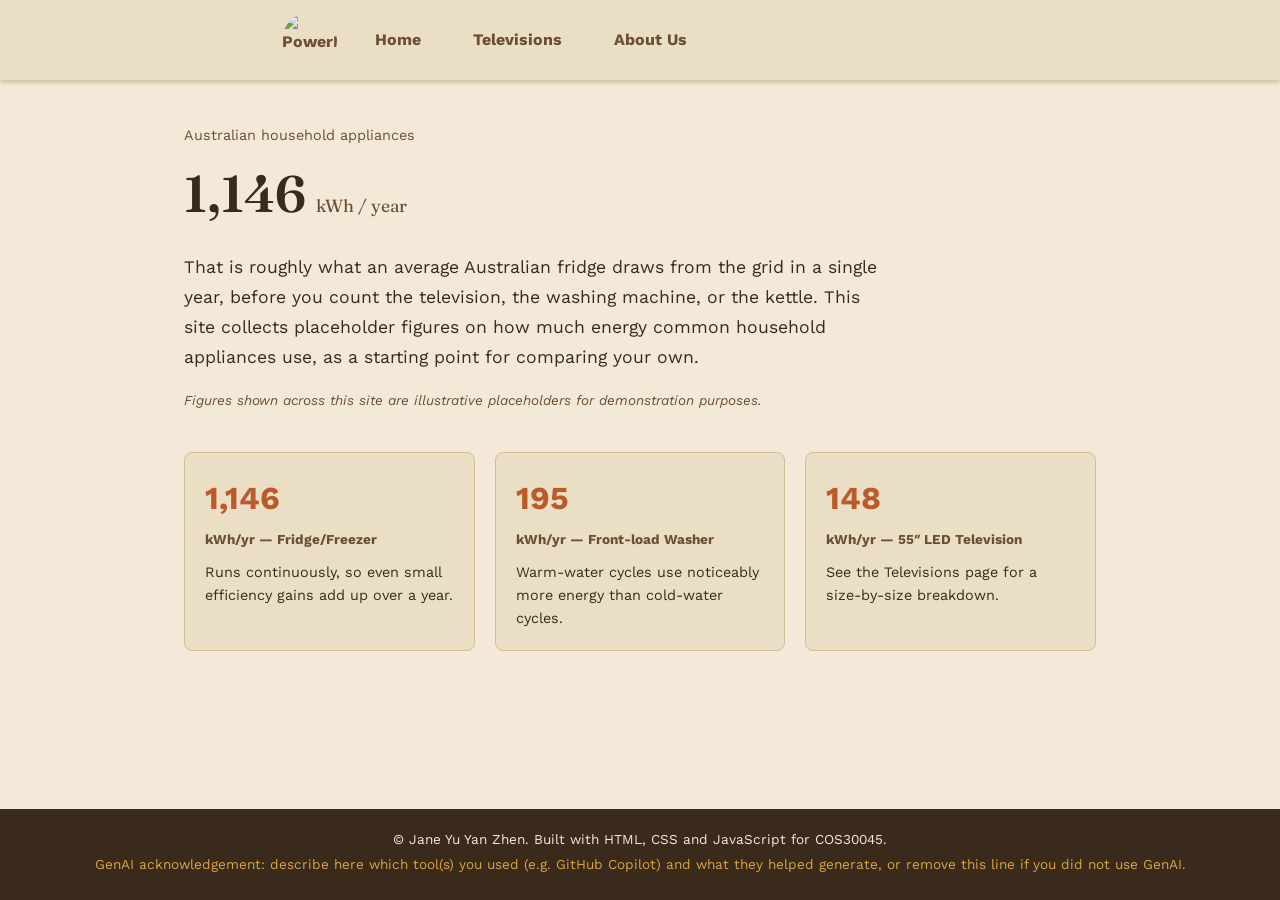
==== index.html @ 902ef65e "Update index.html" ====
<!DOCTYPE html>
<html lang="en">
<head>
	<meta charset="utf-8" />
	<meta name="description" content="Appliance Energy Consumption">
	<meta name="keywords" content="HTML, CSS, JavaScript, Energy">
	<meta name="author" content="Jane Yu Yan Zhen">
	<link rel="preconnect" href="https://fonts.googleapis.com">
	<link rel="preconnect" href="https://fonts.gstatic.com" crossorigin>
	<link href="https://fonts.googleapis.com/css2?family=Fraunces:opsz,wght@9..144,500;9..144,600;9..144,700&family=Work+Sans:wght@400;500;600&display=swap" rel="stylesheet">
	<link href="style.css" rel="stylesheet" type="text/css" />
	<script src="javascript.js"></script>
	<title>Home &mdash; Appliance Energy Consumption</title>
</head>
<body>
	<nav>
		<div class="nav-left">
			<a href="index.html" class="logo" aria-label="Home">
				<img src="PowerIcon.png" width="55" height="55" alt="PowerIconLogo">
			</a>
			<label for="menu-toggle" class="menu-icon">&#9776;</label>
		</div>

		<input type="checkbox" id="menu-toggle">

		<div class="menu">
			<div class="dropdown">
				<a href="index.html" class="dropbtn">Home</a>
			</div>
			<div class="dropdown">
				<a href="televisions.html" class="dropbtn">Televisions</a>
			</div>
			<div class="dropdown">
				<a href="about.html" class="dropbtn">About Us</a>
			</div>
		</div>
	</nav>

	<main>
		<div class="hero-container">
			<p class="eyebrow">Australian household appliances</p>
			<h1 class="hero-stat">1,146 <span class="hero-unit">kWh / year</span></h1>
			<p id="heroP">That is roughly what an average Australian fridge draws from the grid
			in a single year, before you count the television, the washing machine, or the kettle.
			This site collects placeholder figures on how much energy common household appliances
			use, as a starting point for comparing your own.</p>
			<p class="data-note">Figures shown across this site are illustrative placeholders for demonstration purposes.</p>
		</div>

		<section class="fact-section">
			<div class="fact-container">
				<div class="fact-card">
					<span class="fact-number">1,146</span>
					<span class="fact-label">kWh/yr &mdash; Fridge/Freezer</span>
					<p>Runs continuously, so even small efficiency gains add up over a year.</p>
				</div>
				<div class="fact-card">
					<span class="fact-number">195</span>
					<span class="fact-label">kWh/yr &mdash; Front-load Washer</span>
					<p>Warm-water cycles use noticeably more energy than cold-water cycles.</p>
				</div>
				<div class="fact-card">
					<span class="fact-number">148</span>
					<span class="fact-label">kWh/yr &mdash; 55&Prime; LED Television</span>
					<p>See the Televisions page for a size-by-size breakdown.</p>
				</div>
			</div>
		</section>
	</main>

	<footer class="footer">
		<div class="footer-bottom">
			<p>&copy; <span id="footerYear"></span> Jane Yu Yan Zhen. Built with HTML, CSS and JavaScript for COS30045.</p>
			<p class="genai-note">GenAI acknowledgement: describe here which tool(s) you used (e.g. GitHub Copilot) and what they helped generate, or remove this line if you did not use GenAI.</p>
		</div>
	</footer>
</body>
</html>
---- style.css ----
*, *::before, *::after{
	box-sizing: border-box;
}

html, body{
	height: 100%;
}

body{
	background-color:#F4E9D8;
	margin: 0;
	line-height: 1.6;
	font-family: "Work Sans", Arial, sans-serif;
	padding-top: 90px;
	color: #3A2A1C;
	display: flex;
	flex-direction: column;
	min-height: 100vh;
}

h1, h2{
	font-family: "Fraunces", Georgia, serif;
	font-weight: 600;
}

body a{
	color: #6B4E33;
	text-decoration: none;
	font-weight: bold;
	transition: color 0.3s ease, border-bottom 0.3s ease;
}

body a:hover{
	color: #BD5A2C;
}

/* MENU for each webpage */
	nav {
		position: fixed;
		top: 0;
		left: 0;
		width: 100%;
		height: 80px;
		background: #EADFC4;
		display: flex;
		padding: 15px 32px;
		box-shadow: 0 2px 5px #C9B594;
		z-index: 1000;
		color: #3A2A1C;
		align-items: center;
		justify-content: flex-start;
	}

	.nav-left{
		display: flex;
		align-items: center;
		gap: 20px;
		margin-left: 250px;
	}

	.logo img{
		display: block;
		cursor: pointer;
		border-radius: 50%;
		transition: transform 0.15s ease;
	}

	.logo img:hover{
		transform: scale(1.08);
	}

	.menu{
		display: flex;
		align-items: center;
		gap: 16px;
		margin-left: 20px;
		margin-right: 0;
	}

	.menu-icon{
		display: none;
		font-size: 20px;
		cursor: pointer;
		padding: 10px;
		color: #3A2A1C;
		user-select: none;
	}

	#menu-toggle{
		display: none;
	}

	.dropbtn{
		font-family: "Work Sans", Arial, sans-serif;
		font-size: 1rem;
		color: #6B4E33;
		background: none;
		border: none;
		padding: 10px 18px;
		border-radius: 999px;
		font-weight: bold;
		cursor: pointer;
		transition: background 0.2s ease, color 0.2s ease;
	}

	.dropbtn:hover{
		background: #D3BD95;
		color: #3A2A1C;
	}

/* Navigation Highlighting Styles */
	.menu a.active{
		background: #BD5A2C !important;
		color: #F4E9D8 !important;
	}

	.menu a.active:hover{
		background: #BD5A2C;
		color: #F4E9D8;
	}

/* PAGE SECTIONS */
	main{
		max-width: 960px;
		width: 100%;
		box-sizing: border-box;
		margin: 0 auto;
		padding: 20px 24px 60px;
		flex: 1 0 auto;
	}

	.eyebrow{
		color: #6B4E33;
		font-size: 0.9rem;
		margin-bottom: 6px;
	}

/* HOME PAGE */
	.hero-container{
		max-width: 700px;
		margin-bottom: 40px;
	}

	.hero-stat{
		font-size: 3.2rem;
		color: #3A2A1C;
		margin: 0 0 15px 0;
	}

	.hero-unit{
		font-size: 1.1rem;
		font-weight: normal;
		color: #6B4E33;
	}

	#heroP{
		font-size: 1.1rem;
		line-height: 1.7;
	}

	.data-note{
		font-size: 0.85rem;
		color: #6B4E33;
		font-style: italic;
	}

	.fact-section{
		margin-top: 20px;
	}

	.fact-container{
		display: flex;
		gap: 20px;
	}

	.fact-card{
		flex: 1;
		background-color: #EADFC4;
		border: 1px solid #D3BD95;
		border-radius: 8px;
		padding: 20px;
	}

	.fact-number{
		display: block;
		font-size: 2rem;
		font-weight: bold;
		color: #BD5A2C;
	}

	.fact-label{
		display: block;
		font-size: 0.85rem;
		font-weight: bold;
		color: #6B4E33;
		margin: 5px 0 10px 0;
	}

	.fact-card p{
		font-size: 0.9rem;
		margin: 0;
	}

	@media (max-width: 768px) {
		.fact-container {
			flex-direction: column;
		}
	}

/* TELEVISIONS PAGE */
	.page-intro{
		max-width: 700px;
		margin-bottom: 30px;
	}

	.page-intro h2{
		font-size: 2rem;
		color: #3A2A1C;
		border-bottom: 2px solid #D3BD95;
		padding-bottom: 10px;
		display: inline-block;
	}

	.energy-table{
		width: 100%;
		border-collapse: collapse;
		margin-bottom: 10px;
	}

	.energy-table th, .energy-table td{
		padding: 12px;
		border: 1px solid #D3BD95;
		text-align: left;
	}

	.energy-table th{
		background-color: #EADFC4;
		color: #3A2A1C;
		font-size: 0.9rem;
	}

	.energy-table td{
		background-color: #FBF6EC;
	}

	.draw-bar{
		display: block;
		height: 10px;
		background: linear-gradient(90deg, #DCA53E, #BD5A2C);
		border-radius: 6px;
	}

	.tips-box{
		background-color: #EADFC4;
		border: 1px solid #D3BD95;
		border-radius: 8px;
		padding: 20px 24px;
		margin-bottom: 30px;
	}

	.tips-box ul{
		margin: 12px 0;
		padding-left: 20px;
	}

	.tips-box li{
		margin: 8px 0;
	}

	.chart-container{
		max-width: 480px;
		margin: 0 auto 10px;
		background-color: #FBF6EC;
		border: 1px solid #D3BD95;
		border-radius: 8px;
		padding: 20px;
	}

/* FOOTER */
	.footer{
		background-color: #3A2A1C;
		color: #F4E9D8;
		padding: 20px;
		text-align: center;
		font-size: 0.85rem;
		flex-shrink: 0;
	}

	.footer-bottom p{
		margin: 0 0 4px 0;
	}

	.genai-note{
		color: #DCA53E;
	}

/* Responsive design */
	@media (max-width: 768px) {
		.menu-icon{
			display: block;
		}

		.menu{
			display: none;
			flex-direction: column;
			position: absolute;
			top: 55px;
			left: 0;
			width: 100%;
			background: #EADFC4;
			text-align: center;
			gap: 0;
		}

		.dropdown{
			border-top: 1px solid #D3BD95;
		}

		.dropbtn{
			display: block;
			border-radius: 0;
			padding: 15px;
		}

		#menu-toggle:checked ~ .menu{
			display: flex;
		}
	}
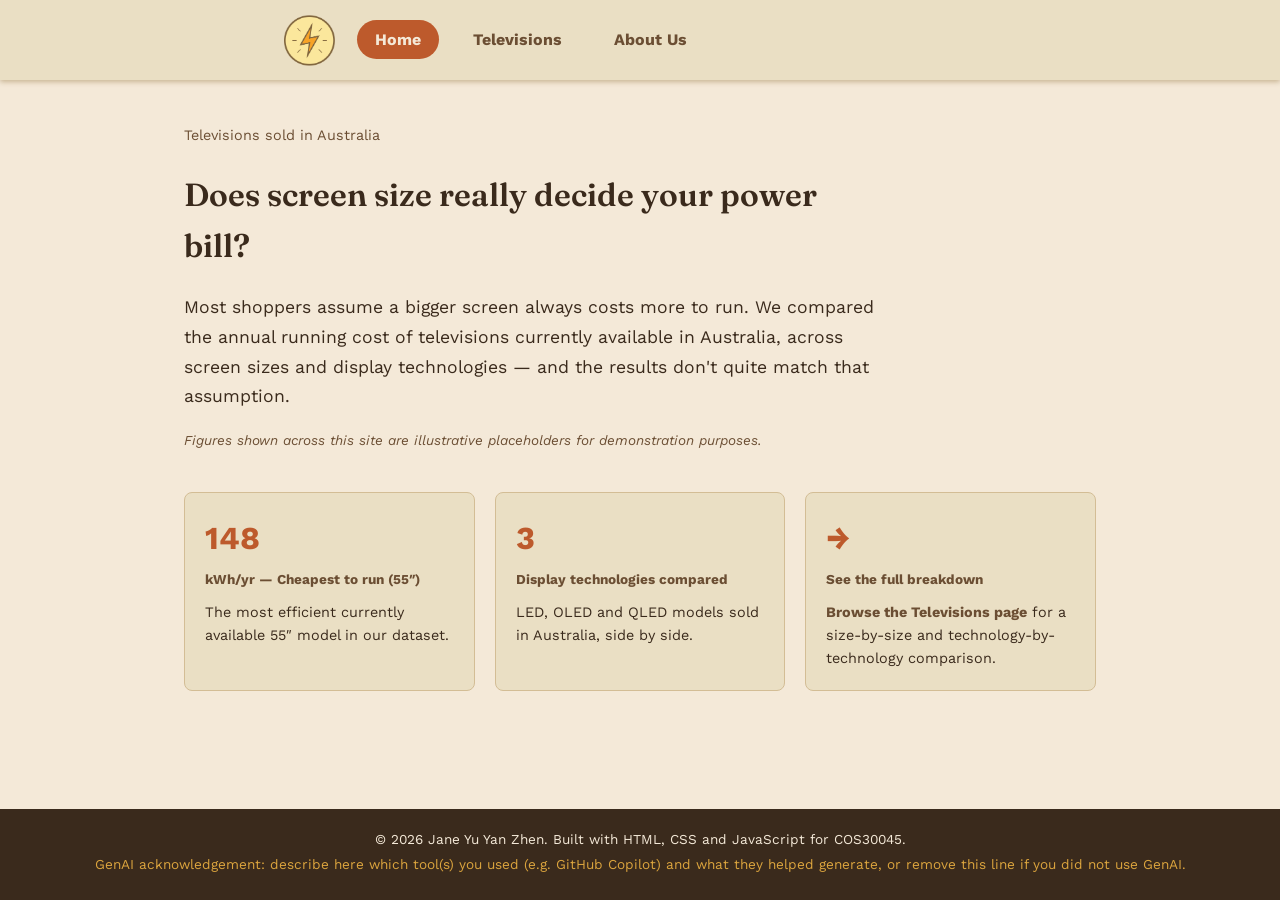
==== commit 3eaa14db: "Update index.html" ====
--- a/index.html
+++ b/index.html
@@ -2,15 +2,15 @@
 <html lang="en">
 <head>
 	<meta charset="utf-8" />
-	<meta name="description" content="Appliance Energy Consumption">
-	<meta name="keywords" content="HTML, CSS, JavaScript, Energy">
+	<meta name="description" content="Television Energy Consumption in Australia">
+	<meta name="keywords" content="HTML, CSS, JavaScript, Energy, Televisions, Australia">
 	<meta name="author" content="Jane Yu Yan Zhen">
 	<link rel="preconnect" href="https://fonts.googleapis.com">
 	<link rel="preconnect" href="https://fonts.gstatic.com" crossorigin>
 	<link href="https://fonts.googleapis.com/css2?family=Fraunces:opsz,wght@9..144,500;9..144,600;9..144,700&family=Work+Sans:wght@400;500;600&display=swap" rel="stylesheet">
 	<link href="style.css" rel="stylesheet" type="text/css" />
-	<script src="javascript.js"></script>
-	<title>Home &mdash; Appliance Energy Consumption</title>
+	<script src="script.js"></script>
+	<title>Home &mdash; TV Energy Consumption</title>
 </head>
 <body>
 	<nav>
@@ -38,31 +38,31 @@
 
 	<main>
 		<div class="hero-container">
-			<p class="eyebrow">Australian household appliances</p>
-			<h1 class="hero-stat">1,146 <span class="hero-unit">kWh / year</span></h1>
-			<p id="heroP">That is roughly what an average Australian fridge draws from the grid
-			in a single year, before you count the television, the washing machine, or the kettle.
-			This site collects placeholder figures on how much energy common household appliances
-			use, as a starting point for comparing your own.</p>
+			<p class="eyebrow">Televisions sold in Australia</p>
+			<h1 class="hero-headline">Does screen size really decide your power bill?</h1>
+			<p id="heroP">Most shoppers assume a bigger screen always costs more to run. We
+			compared the annual running cost of televisions currently available in Australia,
+			across screen sizes and display technologies &mdash; and the results don't quite
+			match that assumption.</p>
 			<p class="data-note">Figures shown across this site are illustrative placeholders for demonstration purposes.</p>
 		</div>
 
 		<section class="fact-section">
 			<div class="fact-container">
 				<div class="fact-card">
-					<span class="fact-number">1,146</span>
-					<span class="fact-label">kWh/yr &mdash; Fridge/Freezer</span>
-					<p>Runs continuously, so even small efficiency gains add up over a year.</p>
+					<span class="fact-number">148</span>
+					<span class="fact-label">kWh/yr &mdash; Cheapest to run (55&Prime;)</span>
+					<p>The most efficient currently available 55&Prime; model in our dataset.</p>
 				</div>
 				<div class="fact-card">
-					<span class="fact-number">195</span>
-					<span class="fact-label">kWh/yr &mdash; Front-load Washer</span>
-					<p>Warm-water cycles use noticeably more energy than cold-water cycles.</p>
+					<span class="fact-number">3</span>
+					<span class="fact-label">Display technologies compared</span>
+					<p>LED, OLED and QLED models sold in Australia, side by side.</p>
 				</div>
 				<div class="fact-card">
-					<span class="fact-number">148</span>
-					<span class="fact-label">kWh/yr &mdash; 55&Prime; LED Television</span>
-					<p>See the Televisions page for a size-by-size breakdown.</p>
+					<span class="fact-number">→</span>
+					<span class="fact-label">See the full breakdown</span>
+					<p><a href="televisions.html">Browse the Televisions page</a> for a size-by-size and technology-by-technology comparison.</p>
 				</div>
 			</div>
 		</section>
@@ -75,4 +75,4 @@
 		</div>
 	</footer>
 </body>
-</html>
+</html>
--- a/style.css
+++ b/style.css
@@ -7,7 +7,7 @@
 }
 
 body{
-	background-color:#F4E9D8;
+	background-color: #F4E9D8;
 	margin: 0;
 	line-height: 1.6;
 	font-family: "Work Sans", Arial, sans-serif;
@@ -34,295 +34,351 @@
 	color: #BD5A2C;
 }
 
-/* MENU for each webpage */
-	nav {
-		position: fixed;
-		top: 0;
+
+/* =========================
+   MENU / NAVIGATION
+   ========================= */
+
+nav{
+	position: fixed;
+	top: 0;
+	left: 0;
+	width: 100%;
+	height: 80px;
+	background: #EADFC4;
+	display: flex;
+	padding: 15px 32px;
+	box-shadow: 0 2px 5px #C9B594;
+	z-index: 1000;
+	color: #3A2A1C;
+	align-items: center;
+	justify-content: flex-start;
+}
+
+.nav-left{
+	display: flex;
+	align-items: center;
+	gap: 20px;
+	margin-left: 250px;
+}
+
+.logo img{
+	display: block;
+	cursor: pointer;
+	border-radius: 50%;
+	transition: transform 0.15s ease;
+}
+
+.logo img:hover{
+	transform: scale(1.08);
+}
+
+.menu{
+	display: flex;
+	align-items: center;
+	gap: 16px;
+	margin-left: 20px;
+	margin-right: 0;
+}
+
+.menu-icon{
+	display: none;
+	font-size: 20px;
+	cursor: pointer;
+	padding: 10px;
+	color: #3A2A1C;
+	user-select: none;
+}
+
+#menu-toggle{
+	display: none;
+}
+
+.dropbtn{
+	font-family: "Work Sans", Arial, sans-serif;
+	font-size: 1rem;
+	color: #6B4E33;
+	background: none;
+	border: none;
+	padding: 10px 18px;
+	border-radius: 999px;
+	font-weight: bold;
+	cursor: pointer;
+	transition: background 0.2s ease, color 0.2s ease;
+}
+
+.dropbtn:hover{
+	background: #D3BD95;
+	color: #3A2A1C;
+}
+
+
+/* Navigation Highlighting */
+
+.menu a.active{
+	background: #BD5A2C !important;
+	color: #F4E9D8 !important;
+}
+
+.menu a.active:hover{
+	background: #BD5A2C;
+	color: #F4E9D8;
+}
+
+
+/* =========================
+   PAGE SECTIONS
+   ========================= */
+
+main{
+	max-width: 960px;
+	width: 100%;
+	box-sizing: border-box;
+	margin: 0 auto;
+	padding: 20px 24px 60px;
+	flex: 1 0 auto;
+}
+
+.eyebrow{
+	color: #6B4E33;
+	font-size: 0.9rem;
+	margin-bottom: 6px;
+}
+
+
+/* =========================
+   HOME PAGE
+   ========================= */
+
+.hero-container{
+	max-width: 700px;
+	margin-bottom: 40px;
+}
+
+.hero-stat{
+	font-size: 3.2rem;
+	color: #3A2A1C;
+	margin: 0 0 15px 0;
+}
+
+.hero-unit{
+	font-size: 1.1rem;
+	font-weight: normal;
+	color: #6B4E33;
+}
+
+#heroP{
+	font-size: 1.1rem;
+	line-height: 1.7;
+}
+
+.data-note{
+	font-size: 0.85rem;
+	color: #6B4E33;
+	font-style: italic;
+}
+
+.fact-section{
+	margin-top: 20px;
+}
+
+.fact-container{
+	display: flex;
+	gap: 20px;
+}
+
+.fact-card{
+	flex: 1;
+	background-color: #EADFC4;
+	border: 1px solid #D3BD95;
+	border-radius: 8px;
+	padding: 20px;
+}
+
+.fact-number{
+	display: block;
+	font-size: 2rem;
+	font-weight: bold;
+	color: #BD5A2C;
+}
+
+.fact-label{
+	display: block;
+	font-size: 0.85rem;
+	font-weight: bold;
+	color: #6B4E33;
+	margin: 5px 0 10px 0;
+}
+
+.fact-card p{
+	font-size: 0.9rem;
+	margin: 0;
+}
+
+
+/* =========================
+   TELEVISIONS PAGE
+   ========================= */
+
+.page-intro{
+	max-width: 700px;
+	margin-bottom: 30px;
+}
+
+.page-intro h2{
+	font-size: 2rem;
+	color: #3A2A1C;
+	border-bottom: 2px solid #D3BD95;
+	padding-bottom: 10px;
+	display: inline-block;
+}
+
+
+/* Chart heading */
+
+main h3{
+	margin-left: 0;
+	text-align: left;
+}
+
+
+/* Chart */
+
+.chart-container{
+	width: 500px;
+	max-width: 100%;
+	margin: 20px 0 30px 0;
+	padding: 0;
+	background-color: transparent;
+	border: none;
+	border-radius: 0;
+	text-align: left;
+}
+
+/*.chart-container img{
+	width: 100%;
+	height: auto;
+	display: block;
+	margin: 0;
+}*/
+
+
+/* Energy Table */
+
+.energy-table{
+	width: 100%;
+	border-collapse: collapse;
+	margin-bottom: 10px;
+}
+
+.energy-table th,
+.energy-table td{
+	padding: 12px;
+	border: 1px solid #D3BD95;
+	text-align: left;
+}
+
+.energy-table th{
+	background-color: #EADFC4;
+	color: #3A2A1C;
+	font-size: 0.9rem;
+}
+
+.energy-table td{
+	background-color: #FBF6EC;
+}
+
+
+/* Energy Bar */
+
+.draw-bar{
+	display: block;
+	height: 10px;
+	background: linear-gradient(90deg, #DCA53E, #BD5A2C);
+	border-radius: 6px;
+}
+
+
+/* Tips Box */
+
+.tips-box{
+	background-color: #EADFC4;
+	border: 1px solid #D3BD95;
+	border-radius: 8px;
+	padding: 20px 24px;
+	margin-bottom: 30px;
+}
+
+.tips-box ul{
+	margin: 12px 0;
+	padding-left: 20px;
+}
+
+.tips-box li{
+	margin: 8px 0;
+}
+
+
+/* =========================
+   FOOTER
+   ========================= */
+
+.footer{
+	background-color: #3A2A1C;
+	color: #F4E9D8;
+	padding: 20px;
+	text-align: center;
+	font-size: 0.85rem;
+	flex-shrink: 0;
+}
+
+.footer-bottom p{
+	margin: 0 0 4px 0;
+}
+
+.genai-note{
+	color: #DCA53E;
+}
+
+
+/* =========================
+   RESPONSIVE DESIGN
+   ========================= */
+
+@media (max-width: 768px){
+
+	.fact-container{
+		flex-direction: column;
+	}
+
+	.menu-icon{
+		display: block;
+	}
+
+	.menu{
+		display: none;
+		flex-direction: column;
+		position: absolute;
+		top: 55px;
 		left: 0;
 		width: 100%;
-		height: 80px;
 		background: #EADFC4;
+		text-align: center;
+		gap: 0;
+	}
+
+	.dropdown{
+		border-top: 1px solid #D3BD95;
+	}
+
+	.dropbtn{
+		display: block;
+		border-radius: 0;
+		padding: 15px;
+	}
+
+	#menu-toggle:checked ~ .menu{
 		display: flex;
-		padding: 15px 32px;
-		box-shadow: 0 2px 5px #C9B594;
-		z-index: 1000;
-		color: #3A2A1C;
-		align-items: center;
-		justify-content: flex-start;
-	}
-
-	.nav-left{
-		display: flex;
-		align-items: center;
-		gap: 20px;
-		margin-left: 250px;
-	}
-
-	.logo img{
-		display: block;
-		cursor: pointer;
-		border-radius: 50%;
-		transition: transform 0.15s ease;
-	}
-
-	.logo img:hover{
-		transform: scale(1.08);
-	}
-
-	.menu{
-		display: flex;
-		align-items: center;
-		gap: 16px;
-		margin-left: 20px;
-		margin-right: 0;
-	}
-
-	.menu-icon{
-		display: none;
-		font-size: 20px;
-		cursor: pointer;
-		padding: 10px;
-		color: #3A2A1C;
-		user-select: none;
-	}
-
-	#menu-toggle{
-		display: none;
-	}
-
-	.dropbtn{
-		font-family: "Work Sans", Arial, sans-serif;
-		font-size: 1rem;
-		color: #6B4E33;
-		background: none;
-		border: none;
-		padding: 10px 18px;
-		border-radius: 999px;
-		font-weight: bold;
-		cursor: pointer;
-		transition: background 0.2s ease, color 0.2s ease;
-	}
-
-	.dropbtn:hover{
-		background: #D3BD95;
-		color: #3A2A1C;
-	}
-
-/* Navigation Highlighting Styles */
-	.menu a.active{
-		background: #BD5A2C !important;
-		color: #F4E9D8 !important;
-	}
-
-	.menu a.active:hover{
-		background: #BD5A2C;
-		color: #F4E9D8;
-	}
-
-/* PAGE SECTIONS */
-	main{
-		max-width: 960px;
-		width: 100%;
-		box-sizing: border-box;
-		margin: 0 auto;
-		padding: 20px 24px 60px;
-		flex: 1 0 auto;
-	}
-
-	.eyebrow{
-		color: #6B4E33;
-		font-size: 0.9rem;
-		margin-bottom: 6px;
-	}
-
-/* HOME PAGE */
-	.hero-container{
-		max-width: 700px;
-		margin-bottom: 40px;
-	}
-
-	.hero-stat{
-		font-size: 3.2rem;
-		color: #3A2A1C;
-		margin: 0 0 15px 0;
-	}
-
-	.hero-unit{
-		font-size: 1.1rem;
-		font-weight: normal;
-		color: #6B4E33;
-	}
-
-	#heroP{
-		font-size: 1.1rem;
-		line-height: 1.7;
-	}
-
-	.data-note{
-		font-size: 0.85rem;
-		color: #6B4E33;
-		font-style: italic;
-	}
-
-	.fact-section{
-		margin-top: 20px;
-	}
-
-	.fact-container{
-		display: flex;
-		gap: 20px;
-	}
-
-	.fact-card{
-		flex: 1;
-		background-color: #EADFC4;
-		border: 1px solid #D3BD95;
-		border-radius: 8px;
-		padding: 20px;
-	}
-
-	.fact-number{
-		display: block;
-		font-size: 2rem;
-		font-weight: bold;
-		color: #BD5A2C;
-	}
-
-	.fact-label{
-		display: block;
-		font-size: 0.85rem;
-		font-weight: bold;
-		color: #6B4E33;
-		margin: 5px 0 10px 0;
-	}
-
-	.fact-card p{
-		font-size: 0.9rem;
-		margin: 0;
-	}
-
-	@media (max-width: 768px) {
-		.fact-container {
-			flex-direction: column;
-		}
-	}
-
-/* TELEVISIONS PAGE */
-	.page-intro{
-		max-width: 700px;
-		margin-bottom: 30px;
-	}
-
-	.page-intro h2{
-		font-size: 2rem;
-		color: #3A2A1C;
-		border-bottom: 2px solid #D3BD95;
-		padding-bottom: 10px;
-		display: inline-block;
-	}
-
-	.energy-table{
-		width: 100%;
-		border-collapse: collapse;
-		margin-bottom: 10px;
-	}
-
-	.energy-table th, .energy-table td{
-		padding: 12px;
-		border: 1px solid #D3BD95;
-		text-align: left;
-	}
-
-	.energy-table th{
-		background-color: #EADFC4;
-		color: #3A2A1C;
-		font-size: 0.9rem;
-	}
-
-	.energy-table td{
-		background-color: #FBF6EC;
-	}
-
-	.draw-bar{
-		display: block;
-		height: 10px;
-		background: linear-gradient(90deg, #DCA53E, #BD5A2C);
-		border-radius: 6px;
-	}
-
-	.tips-box{
-		background-color: #EADFC4;
-		border: 1px solid #D3BD95;
-		border-radius: 8px;
-		padding: 20px 24px;
-		margin-bottom: 30px;
-	}
-
-	.tips-box ul{
-		margin: 12px 0;
-		padding-left: 20px;
-	}
-
-	.tips-box li{
-		margin: 8px 0;
-	}
-
-	.chart-container{
-		max-width: 480px;
-		margin: 0 auto 10px;
-		background-color: #FBF6EC;
-		border: 1px solid #D3BD95;
-		border-radius: 8px;
-		padding: 20px;
-	}
-
-/* FOOTER */
-	.footer{
-		background-color: #3A2A1C;
-		color: #F4E9D8;
-		padding: 20px;
-		text-align: center;
-		font-size: 0.85rem;
-		flex-shrink: 0;
-	}
-
-	.footer-bottom p{
-		margin: 0 0 4px 0;
-	}
-
-	.genai-note{
-		color: #DCA53E;
-	}
-
-/* Responsive design */
-	@media (max-width: 768px) {
-		.menu-icon{
-			display: block;
-		}
-
-		.menu{
-			display: none;
-			flex-direction: column;
-			position: absolute;
-			top: 55px;
-			left: 0;
-			width: 100%;
-			background: #EADFC4;
-			text-align: center;
-			gap: 0;
-		}
-
-		.dropdown{
-			border-top: 1px solid #D3BD95;
-		}
-
-		.dropbtn{
-			display: block;
-			border-radius: 0;
-			padding: 15px;
-		}
-
-		#menu-toggle:checked ~ .menu{
-			display: flex;
-		}
-	}
+	}
+
+}
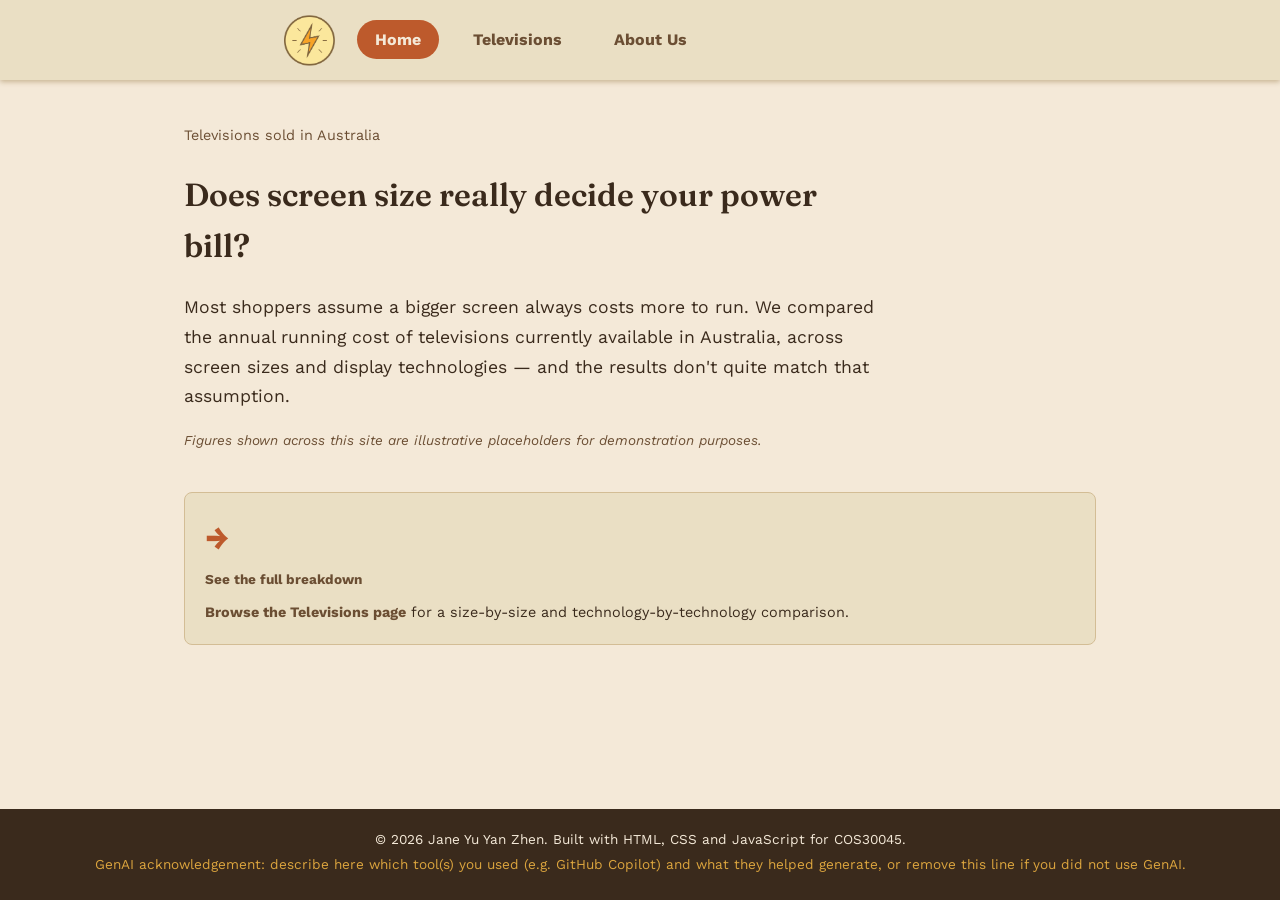
==== commit 1acf3175: "Update index.html" ====
--- a/index.html
+++ b/index.html
@@ -50,16 +50,6 @@
 		<section class="fact-section">
 			<div class="fact-container">
 				<div class="fact-card">
-					<span class="fact-number">148</span>
-					<span class="fact-label">kWh/yr &mdash; Cheapest to run (55&Prime;)</span>
-					<p>The most efficient currently available 55&Prime; model in our dataset.</p>
-				</div>
-				<div class="fact-card">
-					<span class="fact-number">3</span>
-					<span class="fact-label">Display technologies compared</span>
-					<p>LED, OLED and QLED models sold in Australia, side by side.</p>
-				</div>
-				<div class="fact-card">
 					<span class="fact-number">→</span>
 					<span class="fact-label">See the full breakdown</span>
 					<p><a href="televisions.html">Browse the Televisions page</a> for a size-by-size and technology-by-technology comparison.</p>
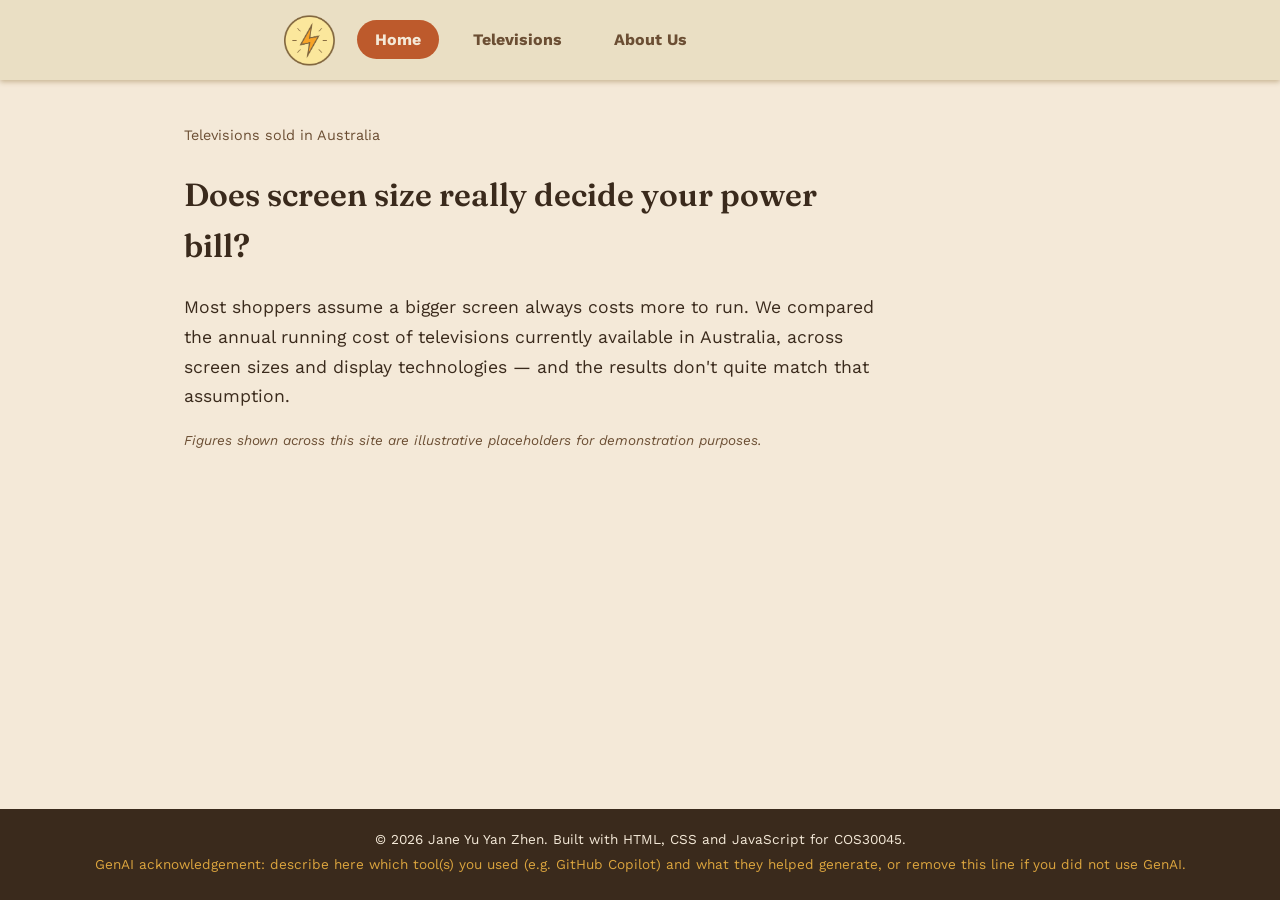
==== commit 260d033c: "Update index.html" ====
--- a/index.html
+++ b/index.html
@@ -47,15 +47,6 @@
 			<p class="data-note">Figures shown across this site are illustrative placeholders for demonstration purposes.</p>
 		</div>
 
-		<section class="fact-section">
-			<div class="fact-container">
-				<div class="fact-card">
-					<span class="fact-number">→</span>
-					<span class="fact-label">See the full breakdown</span>
-					<p><a href="televisions.html">Browse the Televisions page</a> for a size-by-size and technology-by-technology comparison.</p>
-				</div>
-			</div>
-		</section>
 	</main>
 
 	<footer class="footer">
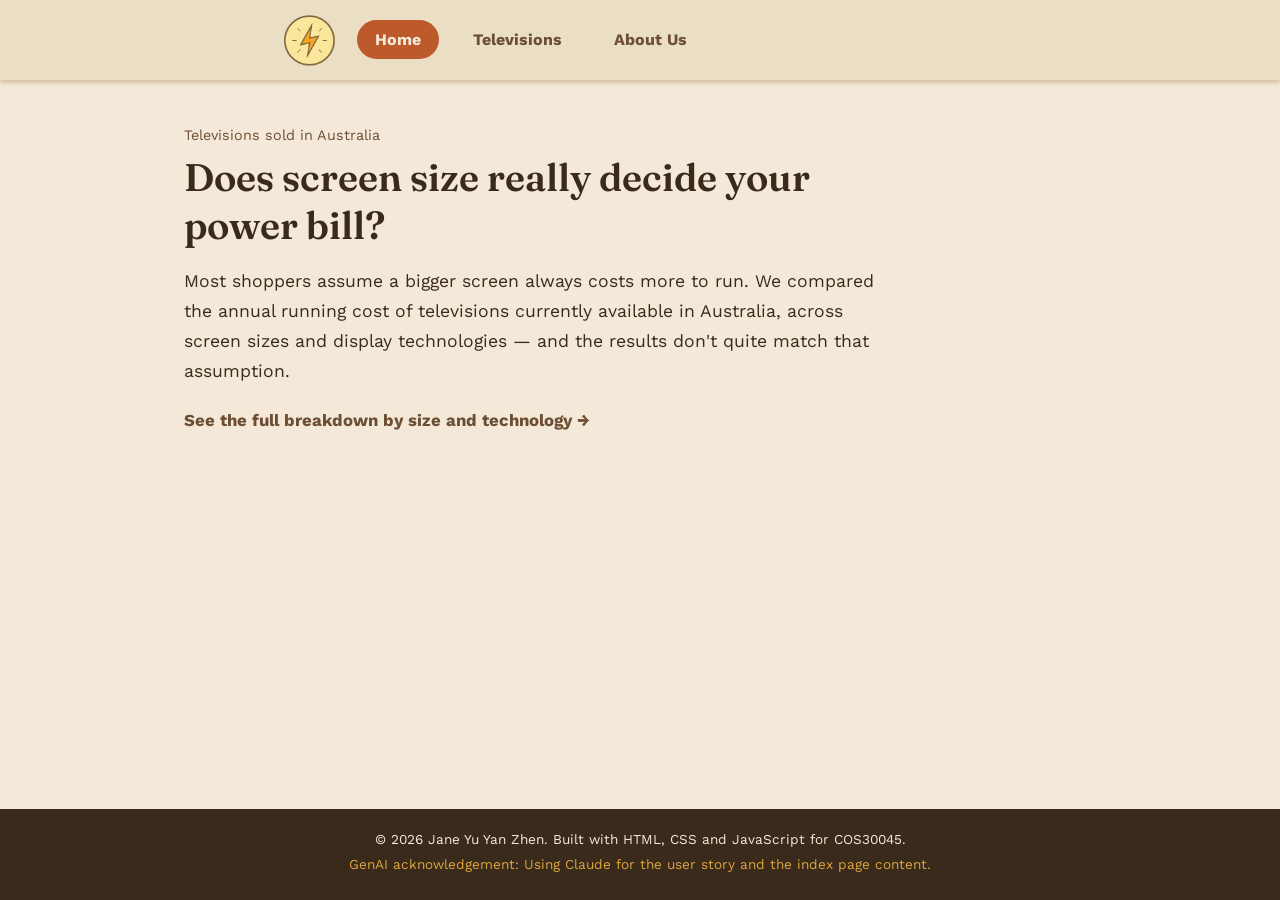
==== commit 9f5fbda3: "changing index page" ====
--- a/index.html
+++ b/index.html
@@ -44,7 +44,7 @@
 			compared the annual running cost of televisions currently available in Australia,
 			across screen sizes and display technologies &mdash; and the results don't quite
 			match that assumption.</p>
-			<p class="data-note">Figures shown across this site are illustrative placeholders for demonstration purposes.</p>
+			<p class="hero-cta"><a href="televisions.html">See the full breakdown by size and technology &rarr;</a></p>
 		</div>
 
 	</main>
@@ -52,7 +52,7 @@
 	<footer class="footer">
 		<div class="footer-bottom">
 			<p>&copy; <span id="footerYear"></span> Jane Yu Yan Zhen. Built with HTML, CSS and JavaScript for COS30045.</p>
-			<p class="genai-note">GenAI acknowledgement: describe here which tool(s) you used (e.g. GitHub Copilot) and what they helped generate, or remove this line if you did not use GenAI.</p>
+			<p class="genai-note">GenAI acknowledgement: Using Claude for the user story and the index page content.</p>
 		</div>
 	</footer>
 </body>
--- a/style.css
+++ b/style.css
@@ -161,6 +161,23 @@
 	margin: 0 0 15px 0;
 }
 
+/* Same Fraunces family/weight as .hero-stat, sized for a sentence-length
+   headline instead of a short number like "1,146" */
+.hero-headline{
+	font-family: "Fraunces", Georgia, serif;
+	font-weight: 600;
+	font-size: 2.4rem;
+	line-height: 1.25;
+	color: #3A2A1C;
+	margin: 0 0 15px 0;
+}
+
+@media (max-width: 600px){
+	.hero-headline{
+		font-size: 1.9rem;
+	}
+}
+
 .hero-unit{
 	font-size: 1.1rem;
 	font-weight: normal;
@@ -176,6 +193,20 @@
 	font-size: 0.85rem;
 	color: #6B4E33;
 	font-style: italic;
+}
+
+.hero-cta{
+	margin-top: 20px;
+}
+
+.hero-cta a{
+	font-size: 1.05rem;
+	display: inline-block;
+	transition: transform 0.2s ease, color 0.2s ease;
+}
+
+.hero-cta a:hover{
+	transform: translateX(4px);
 }
 
 .fact-section{
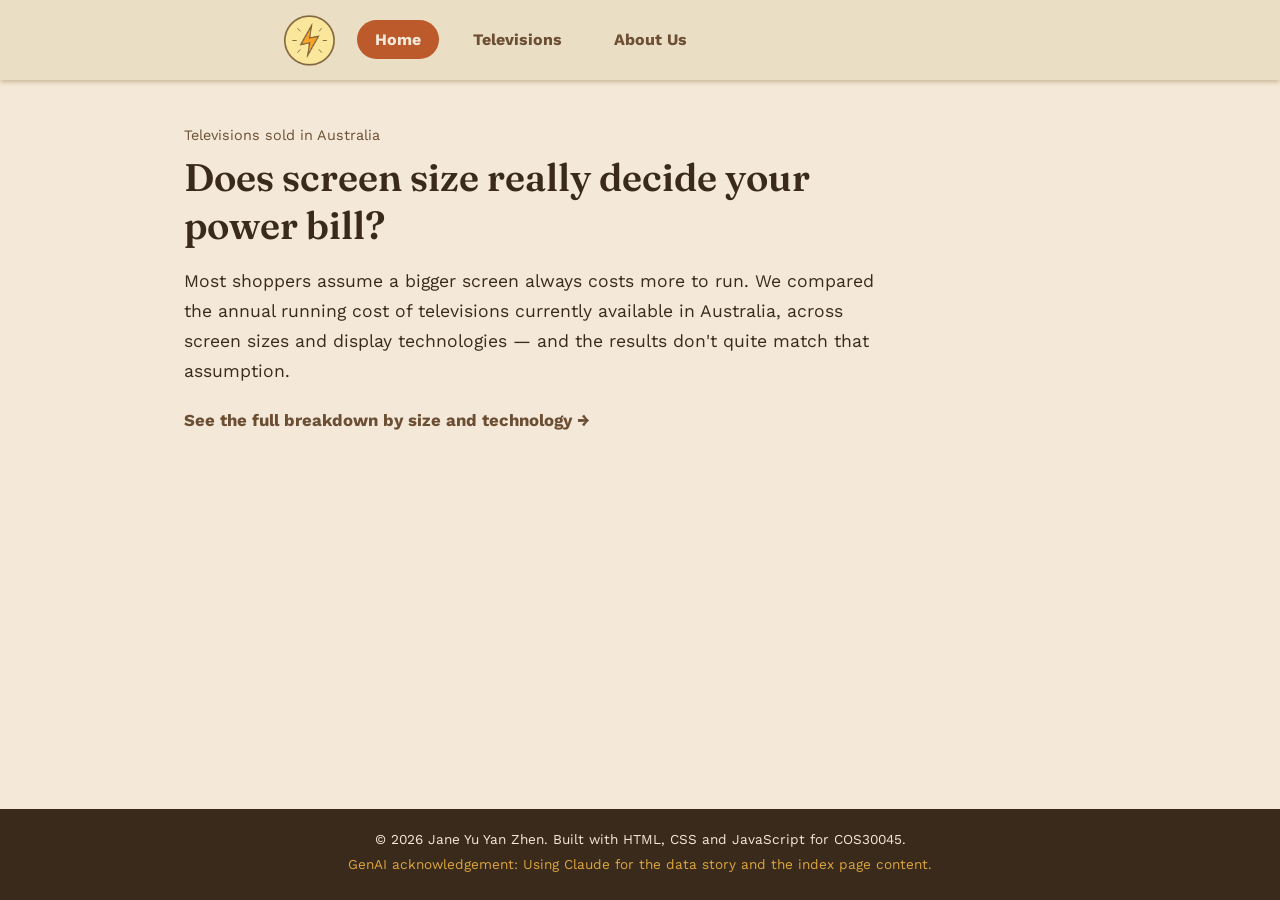
==== commit 7c902c7c: "changed the footer" ====
--- a/index.html
+++ b/index.html
@@ -52,7 +52,7 @@
 	<footer class="footer">
 		<div class="footer-bottom">
 			<p>&copy; <span id="footerYear"></span> Jane Yu Yan Zhen. Built with HTML, CSS and JavaScript for COS30045.</p>
-			<p class="genai-note">GenAI acknowledgement: Using Claude for the user story and the index page content.</p>
+			<p class="genai-note">GenAI acknowledgement: Using Claude for the data story and the index page content.</p>
 		</div>
 	</footer>
 </body>
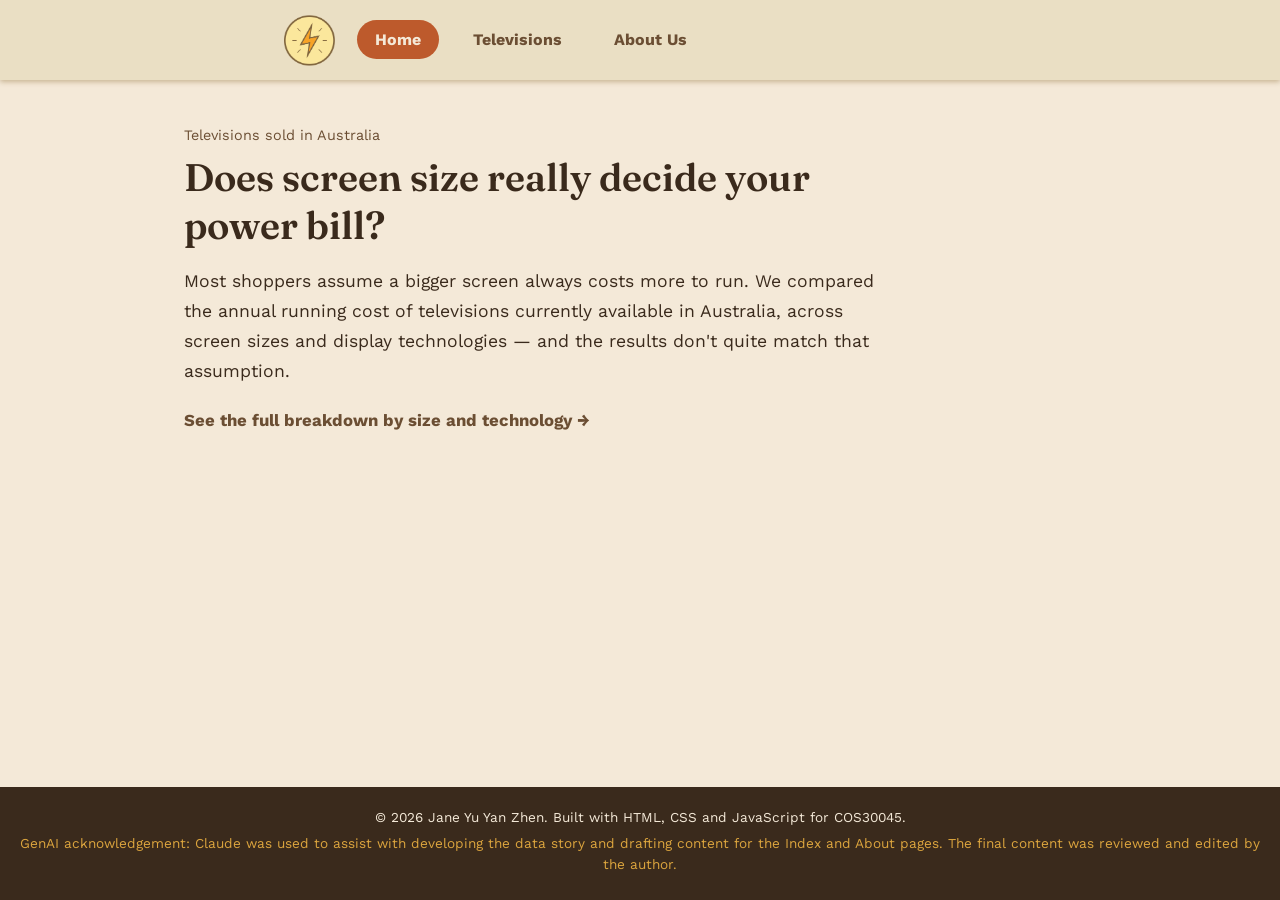
==== commit 6a83c54c: "edit footer" ====
--- a/index.html
+++ b/index.html
@@ -52,7 +52,7 @@
 	<footer class="footer">
 		<div class="footer-bottom">
 			<p>&copy; <span id="footerYear"></span> Jane Yu Yan Zhen. Built with HTML, CSS and JavaScript for COS30045.</p>
-			<p class="genai-note">GenAI acknowledgement: Using Claude for the data story and the index page content.</p>
+			<p class="genai-note">GenAI acknowledgement: Claude was used to assist with developing the data story and drafting content for the Index and About pages. The final content was reviewed and edited by the author.
 		</div>
 	</footer>
 </body>
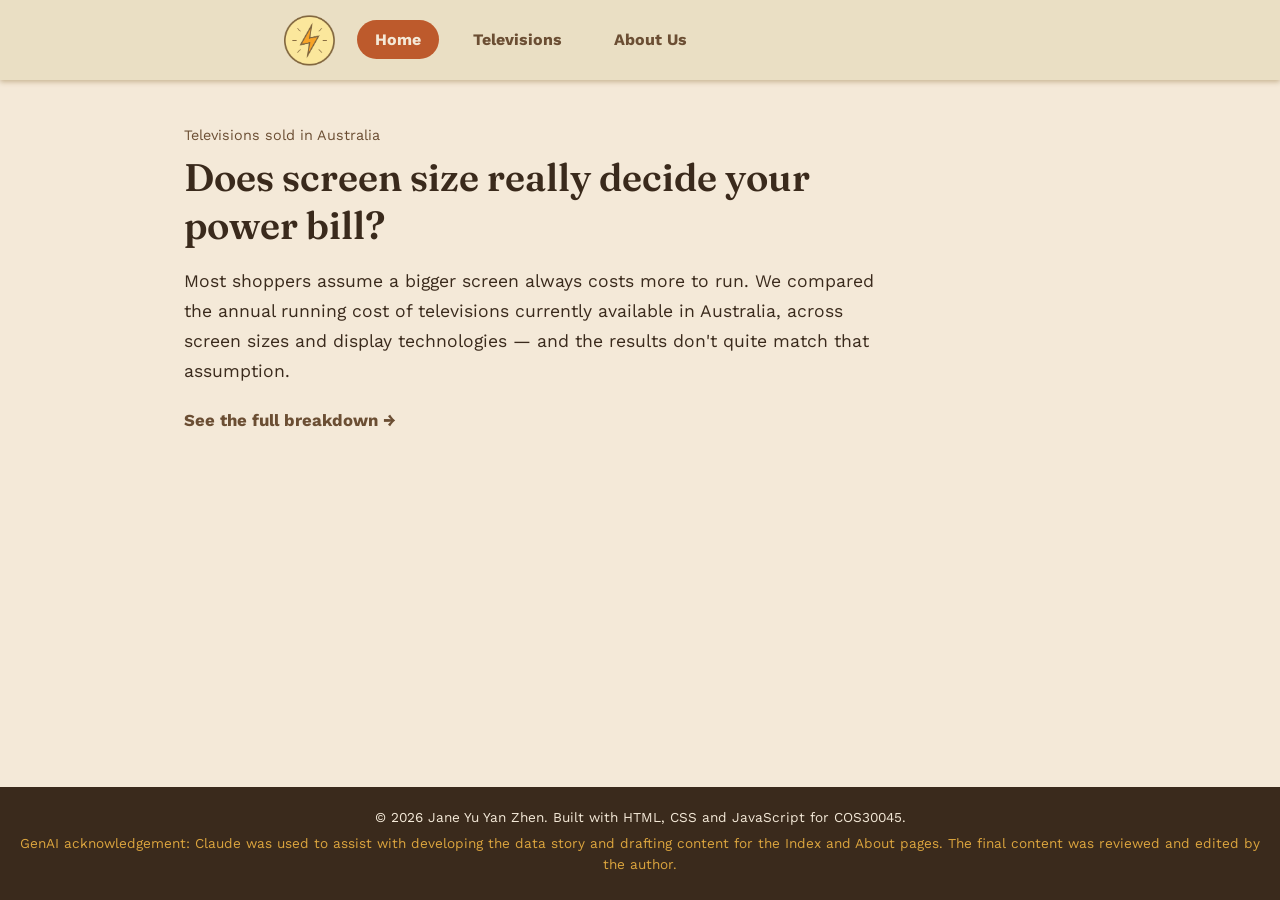
==== commit 3003ff26: "Update index.html" ====
--- a/index.html
+++ b/index.html
@@ -44,7 +44,7 @@
 			compared the annual running cost of televisions currently available in Australia,
 			across screen sizes and display technologies &mdash; and the results don't quite
 			match that assumption.</p>
-			<p class="hero-cta"><a href="televisions.html">See the full breakdown by size and technology &rarr;</a></p>
+			<p class="hero-cta"><a href="televisions.html">See the full breakdown &rarr;</a></p>
 		</div>
 
 	</main>
